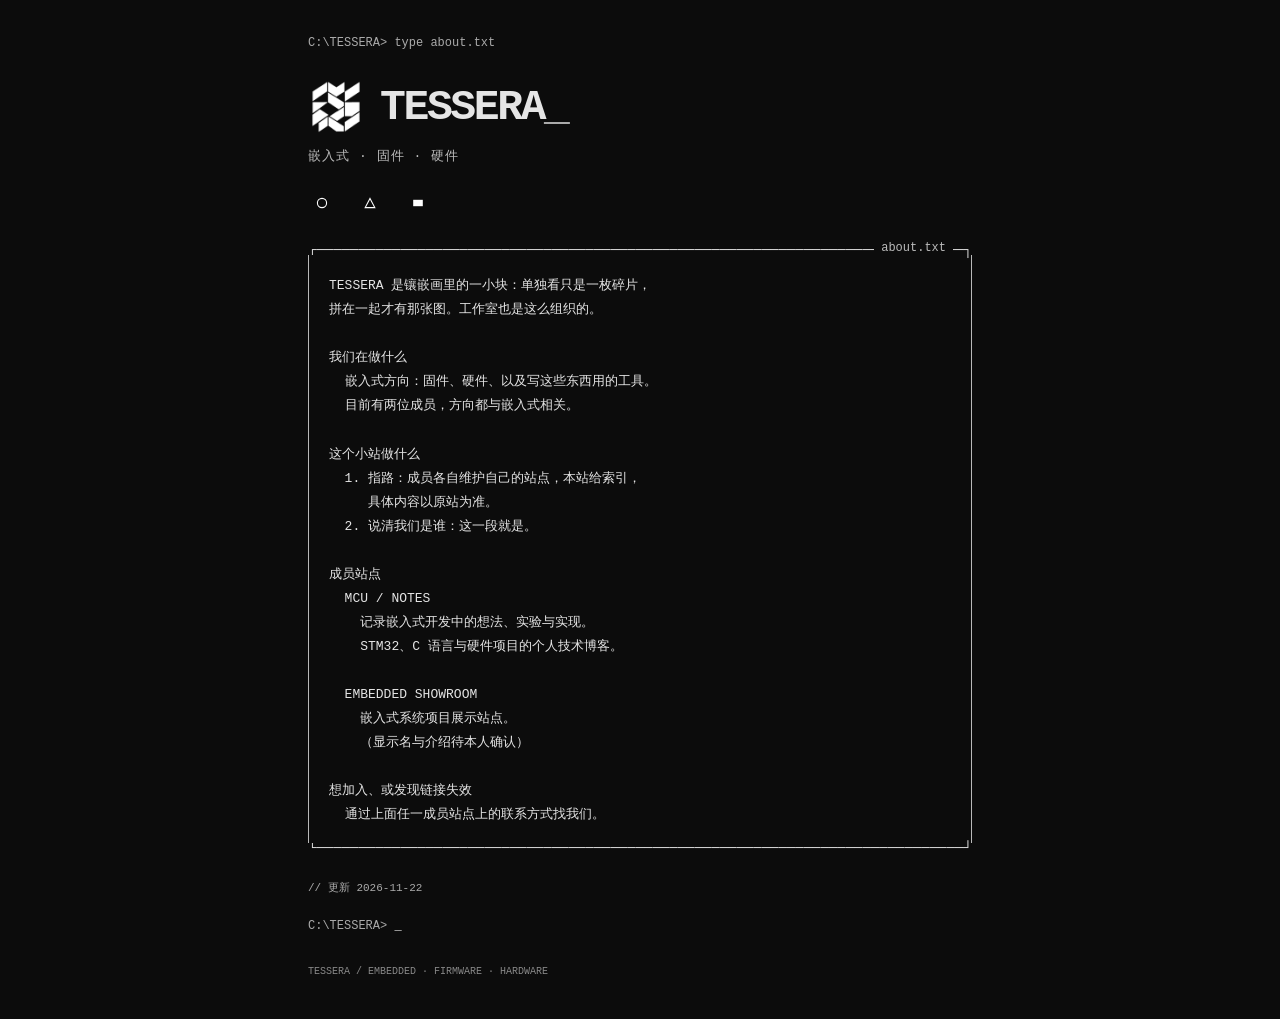
==== about.html @ 4c2f8259 "Add TESSERA studio site: home / members / about" ====
<!doctype html>
<html lang="zh-CN">
<head>
<meta charset="utf-8">
<meta name="viewport" content="width=device-width,initial-scale=1">
<meta name="theme-color" content="#0c0c0c">
<meta name="description" content="关于 TESSERA：嵌入式方向工作室的组织方式、成员站点口径与加入方式。">
<title>TESSERA</title>
<link rel="icon" href="assets/favicon.ico" sizes="any">
<link rel="icon" type="image/png" href="assets/favicon-64.png" sizes="64x64">
<link rel="apple-touch-icon" href="assets/apple-touch-icon.png">
<meta property="og:type" content="website">
<meta property="og:title" content="TESSERA">
<meta property="og:description" content="工作室的组织方式与加入方式。">
<meta property="og:image" content="assets/icon-opaque.png">
<link rel="stylesheet" href="assets/site.css">
</head>
<body>
<main>
<header>
  <p class="prompt">C:\TESSERA&gt; type about.txt</p>
  <div class="brand">
    <img class="mark" src="assets/icon.png" width="56" height="56" alt="TESSERA 标志：几何镶嵌图案">
    <h1>TESSERA<span aria-hidden="true">_</span></h1>
  </div>
  <p class="tagline">嵌入式 · 固件 · 硬件</p>
</header>

<nav class="nav" aria-label="站点导航">
  <a href="index.html" aria-label="首页"><svg viewBox="0 0 12 12" aria-hidden="true"><circle cx="6" cy="6" r="4.6"/></svg></a>
  <a href="members.html" aria-label="成员"><svg viewBox="0 0 12 12" aria-hidden="true"><path d="M6 1.4 10.8 10.6 1.2 10.6Z"/></svg></a>
  <a href="about.html" aria-label="关于" aria-current="page"><svg viewBox="0 0 12 12" aria-hidden="true"><rect x="1.2" y="2.8" width="9.6" height="6.4"/></svg></a>
</nav>

<section class="terminal-frame" aria-label="关于工作室">
<span class="frame-corners" aria-hidden="true"><i>┐</i><b>┘</b></span>
<h2 class="frame-caption">about.txt</h2>
<pre><code>TESSERA 是镶嵌画里的一小块：单独看只是一枚碎片，
拼在一起才有那张图。工作室也是这么组织的。

我们在做什么
  嵌入式方向：固件、硬件、以及写这些东西用的工具。
  目前有两位成员，方向都与嵌入式相关。

这个小站做什么
  1. 指路：成员各自维护自己的站点，本站给索引，
     具体内容以原站为准。
  2. 说清我们是谁：这一段就是。

成员站点
  MCU / NOTES
    记录嵌入式开发中的想法、实验与实现。
    STM32、C 语言与硬件项目的个人技术博客。

  EMBEDDED SHOWROOM
    嵌入式系统项目展示站点。
    （显示名与介绍待本人确认）

想加入、或发现链接失效
  通过上面任一成员站点上的联系方式找我们。</code></pre>
</section>

<footer>
  <p class="meta">// 更新 2026-11-22</p>
  <p class="prompt">C:\TESSERA&gt; <span class="cursor" aria-hidden="true">_</span></p>
  <p class="colophon">TESSERA / EMBEDDED · FIRMWARE · HARDWARE</p>
</footer>
</main>
</body>
</html>
---- assets/site.css ----
:root{color-scheme:dark;background:#0c0c0c;color:#e5e5e5;font-family:Consolas,"SFMono-Regular","Liberation Mono","Noto Sans Mono CJK SC",monospace;font-synthesis:none}
*{box-sizing:border-box}
body{margin:0}
main{width:min(100%,720px);margin:auto;padding:34px 28px 38px}
p,h1,h2{margin:0}
.prompt{font-size:12px;line-height:1.6;color:#aaa;overflow-wrap:anywhere}
h1{font-size:clamp(26px,5.5vw,43px);letter-spacing:-.055em;line-height:1.1;margin:0;white-space:nowrap}
h1 span{color:#aaa}
.brand{display:flex;align-items:center;gap:16px;margin:26px 0 12px}
.mark{width:56px;height:56px;flex:0 0 auto;display:block}
.tagline{font-size:13px;letter-spacing:.08em;color:#bbb;margin-bottom:22px}

/* 导航：只有形状，没有文字和下划线
   白实心 = 当前页；白色描边 = 其他页 */
.nav{display:flex;flex-wrap:wrap;align-items:center;gap:20px;margin:2px 0 30px;padding:0;list-style:none}
.nav a{display:inline-flex;align-items:center;justify-content:center;width:28px;height:28px;padding:0;color:#fff;text-decoration:none}
.nav a:hover{background:#e5e5e5;color:#0c0c0c}
.nav a:focus-visible{outline:1px dashed #fff;outline-offset:4px}
.nav svg{width:12px;height:12px;display:block;fill:currentColor;stroke:none}
.nav a:not([aria-current="page"]) svg{fill:none;stroke:currentColor;stroke-width:1.1}

.terminal-frame{position:relative;border:1px solid #b9b9b9;padding:24px 20px 21px;margin-bottom:30px}
.terminal-frame:before,.terminal-frame:after{position:absolute;left:-1px;right:-1px;height:10px;line-height:10px;pointer-events:none;color:#ddd;font:14px/10px monospace;background:#0c0c0c;overflow:hidden;white-space:nowrap;letter-spacing:0}
.terminal-frame:before{content:"┌───────────────────────────────────────────────────────────────────────────────────────────────┐";top:-5px}
.terminal-frame:after{content:"└───────────────────────────────────────────────────────────────────────────────────────────────┘";bottom:-5px}
.frame-caption{position:absolute;top:-9px;right:18px;z-index:1;background:#0c0c0c;padding:0 7px;font-size:12px;font-weight:400;color:#bbb}
.frame-corners i,.frame-corners b{position:absolute;right:-1px;background:#0c0c0c;color:#ddd;font:14px/10px monospace;z-index:2;font-style:normal;font-weight:400;pointer-events:none}
.frame-corners i{top:-5px}
.frame-corners b{bottom:-5px}

pre{margin:0;white-space:pre-wrap;overflow-wrap:anywhere;tab-size:4;font-family:inherit;font-size:13px;line-height:1.85}
code{font-family:inherit;font-size:13px;line-height:1.85}
.comment{color:#a8a8a8}
a{color:#fff;text-decoration:underline;text-decoration-thickness:1px;text-underline-offset:4px;display:inline-block;min-height:32px;padding:4px 0;vertical-align:baseline}
a:hover{background:#e5e5e5;color:#0c0c0c}
a:focus-visible{outline:1px dashed #fff;outline-offset:4px}
.meta{font-size:11px;line-height:1.8;color:#aaa;margin-bottom:18px;overflow-wrap:anywhere}
footer{margin-top:22px}
.colophon{font-size:10px;line-height:1.8;color:#888;margin-top:27px}
.cursor{color:#eee}
@media(max-width:420px){main{padding:25px 16px 30px}.terminal-frame{padding:22px 12px 18px}code{font-size:11px;line-height:1.9}pre{font-size:11px}h1{font-size:29px}.prompt{font-size:11px}.tagline{font-size:12px}a{min-height:44px}.brand{gap:12px;margin-top:22px}.mark{width:44px;height:44px}.nav{gap:16px}.nav a{width:44px;height:44px}}
@media(max-width:340px){main{padding-inline:12px}.terminal-frame{padding-inline:9px}code{font-size:10px}h1{font-size:26px}}
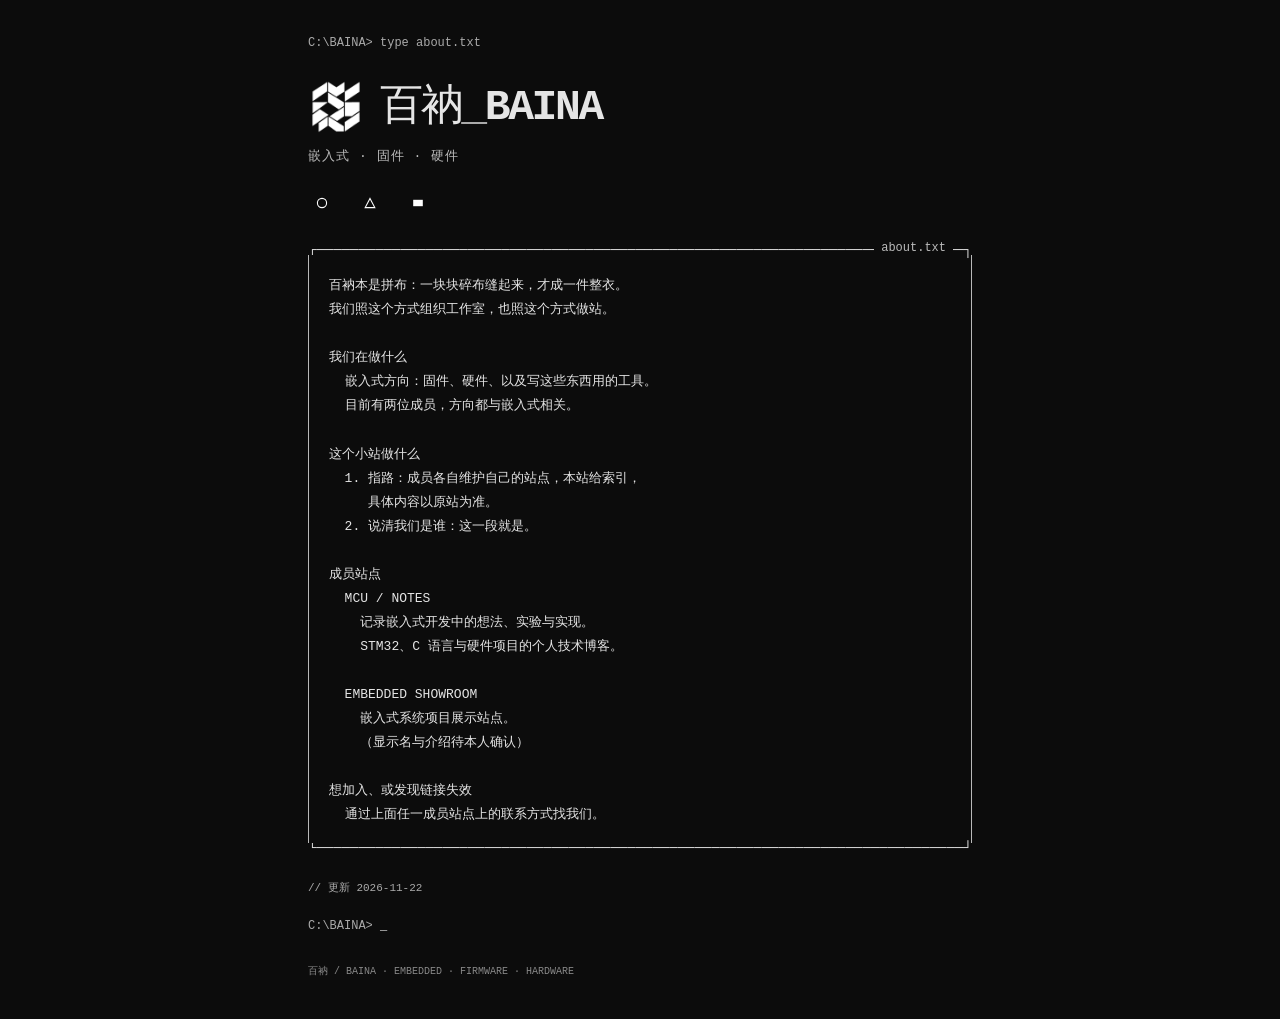
==== commit 02b4ad33: "Rename site brand to BAINA" ====
--- a/about.html
+++ b/about.html
@@ -4,13 +4,13 @@
 <meta charset="utf-8">
 <meta name="viewport" content="width=device-width,initial-scale=1">
 <meta name="theme-color" content="#0c0c0c">
-<meta name="description" content="关于 TESSERA：嵌入式方向工作室的组织方式、成员站点口径与加入方式。">
-<title>TESSERA</title>
+<meta name="description" content="关于 百衲_BAINA：嵌入式方向工作室的组织方式、成员站点口径与加入方式。">
+<title>百衲_BAINA</title>
 <link rel="icon" href="assets/favicon.ico" sizes="any">
 <link rel="icon" type="image/png" href="assets/favicon-64.png" sizes="64x64">
 <link rel="apple-touch-icon" href="assets/apple-touch-icon.png">
 <meta property="og:type" content="website">
-<meta property="og:title" content="TESSERA">
+<meta property="og:title" content="百衲_BAINA">
 <meta property="og:description" content="工作室的组织方式与加入方式。">
 <meta property="og:image" content="assets/icon-opaque.png">
 <link rel="stylesheet" href="assets/site.css">
@@ -18,10 +18,10 @@
 <body>
 <main>
 <header>
-  <p class="prompt">C:\TESSERA&gt; type about.txt</p>
+  <p class="prompt">C:\BAINA&gt; type about.txt</p>
   <div class="brand">
-    <img class="mark" src="assets/icon.png" width="56" height="56" alt="TESSERA 标志：几何镶嵌图案">
-    <h1>TESSERA<span aria-hidden="true">_</span></h1>
+    <img class="mark" src="assets/icon.png" width="56" height="56" alt="百衲 标志：几何镶嵌图案">
+    <h1>百衲<span aria-hidden="true">_</span>BAINA</h1>
   </div>
   <p class="tagline">嵌入式 · 固件 · 硬件</p>
 </header>
@@ -35,8 +35,8 @@
 <section class="terminal-frame" aria-label="关于工作室">
 <span class="frame-corners" aria-hidden="true"><i>┐</i><b>┘</b></span>
 <h2 class="frame-caption">about.txt</h2>
-<pre><code>TESSERA 是镶嵌画里的一小块：单独看只是一枚碎片，
-拼在一起才有那张图。工作室也是这么组织的。
+<pre><code>百衲本是拼布：一块块碎布缝起来，才成一件整衣。
+我们照这个方式组织工作室，也照这个方式做站。
 
 我们在做什么
   嵌入式方向：固件、硬件、以及写这些东西用的工具。
@@ -62,8 +62,8 @@
 
 <footer>
   <p class="meta">// 更新 2026-11-22</p>
-  <p class="prompt">C:\TESSERA&gt; <span class="cursor" aria-hidden="true">_</span></p>
-  <p class="colophon">TESSERA / EMBEDDED · FIRMWARE · HARDWARE</p>
+  <p class="prompt">C:\BAINA&gt; <span class="cursor" aria-hidden="true">_</span></p>
+  <p class="colophon">百衲 / BAINA · EMBEDDED · FIRMWARE · HARDWARE</p>
 </footer>
 </main>
 </body>
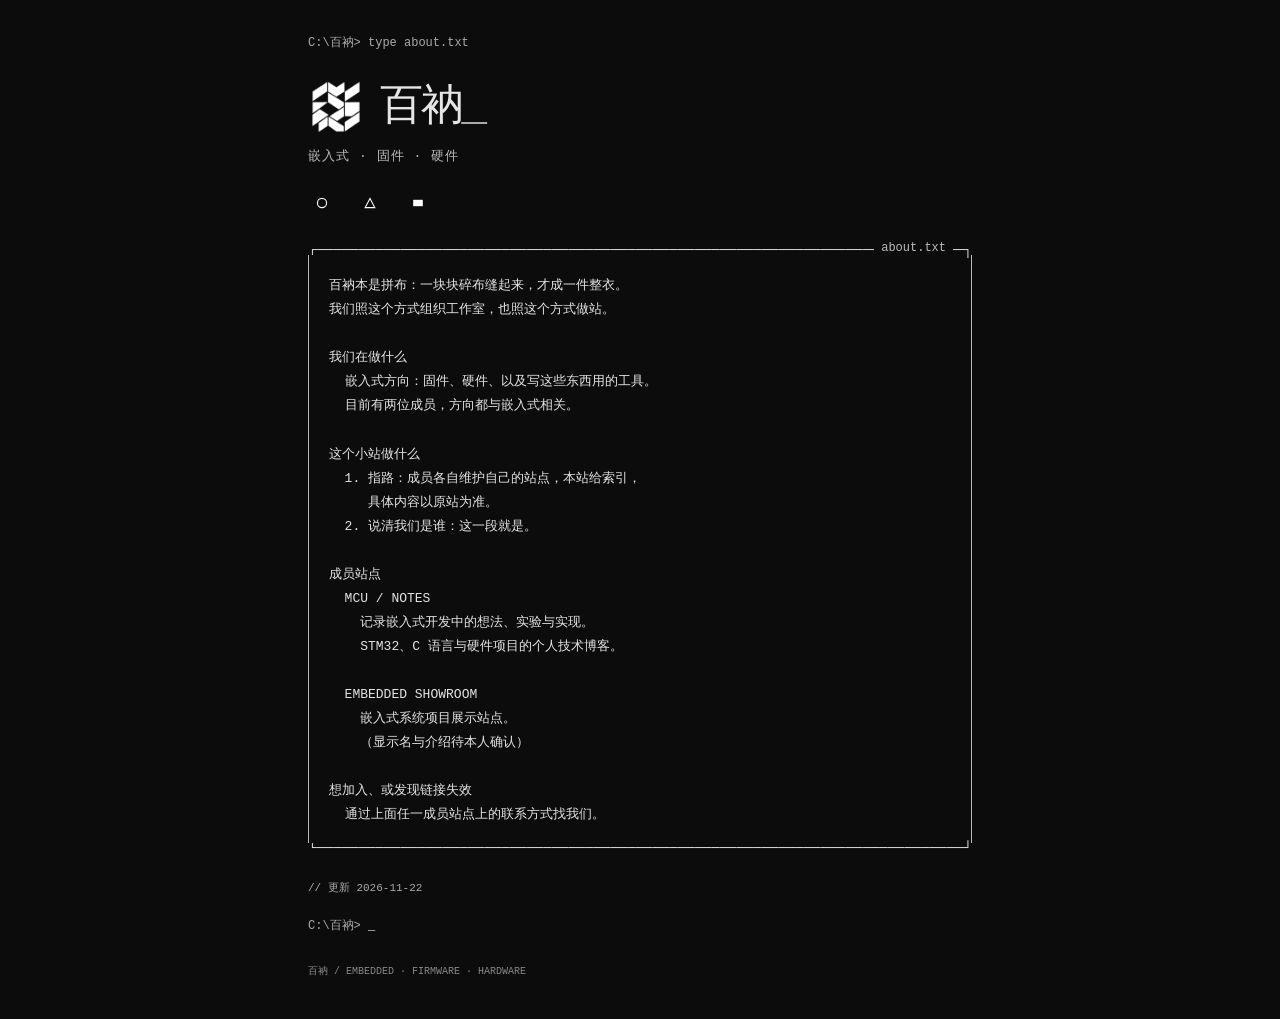
==== commit 0ca8aa83: "Rename site to BAINA-only mark" ====
--- a/about.html
+++ b/about.html
@@ -4,13 +4,13 @@
 <meta charset="utf-8">
 <meta name="viewport" content="width=device-width,initial-scale=1">
 <meta name="theme-color" content="#0c0c0c">
-<meta name="description" content="关于 百衲_BAINA：嵌入式方向工作室的组织方式、成员站点口径与加入方式。">
-<title>百衲_BAINA</title>
+<meta name="description" content="关于 百衲：嵌入式方向工作室的组织方式、成员站点口径与加入方式。">
+<title>百衲_</title>
 <link rel="icon" href="assets/favicon.ico" sizes="any">
 <link rel="icon" type="image/png" href="assets/favicon-64.png" sizes="64x64">
 <link rel="apple-touch-icon" href="assets/apple-touch-icon.png">
 <meta property="og:type" content="website">
-<meta property="og:title" content="百衲_BAINA">
+<meta property="og:title" content="百衲_">
 <meta property="og:description" content="工作室的组织方式与加入方式。">
 <meta property="og:image" content="assets/icon-opaque.png">
 <link rel="stylesheet" href="assets/site.css">
@@ -18,10 +18,10 @@
 <body>
 <main>
 <header>
-  <p class="prompt">C:\BAINA&gt; type about.txt</p>
+  <p class="prompt">C:\百衲&gt; type about.txt</p>
   <div class="brand">
     <img class="mark" src="assets/icon.png" width="56" height="56" alt="百衲 标志：几何镶嵌图案">
-    <h1>百衲<span aria-hidden="true">_</span>BAINA</h1>
+    <h1>百衲<span aria-hidden="true">_</span></h1>
   </div>
   <p class="tagline">嵌入式 · 固件 · 硬件</p>
 </header>
@@ -62,8 +62,8 @@
 
 <footer>
   <p class="meta">// 更新 2026-11-22</p>
-  <p class="prompt">C:\BAINA&gt; <span class="cursor" aria-hidden="true">_</span></p>
-  <p class="colophon">百衲 / BAINA · EMBEDDED · FIRMWARE · HARDWARE</p>
+  <p class="prompt">C:\百衲&gt; <span class="cursor" aria-hidden="true">_</span></p>
+  <p class="colophon">百衲 / EMBEDDED · FIRMWARE · HARDWARE</p>
 </footer>
 </main>
 </body>
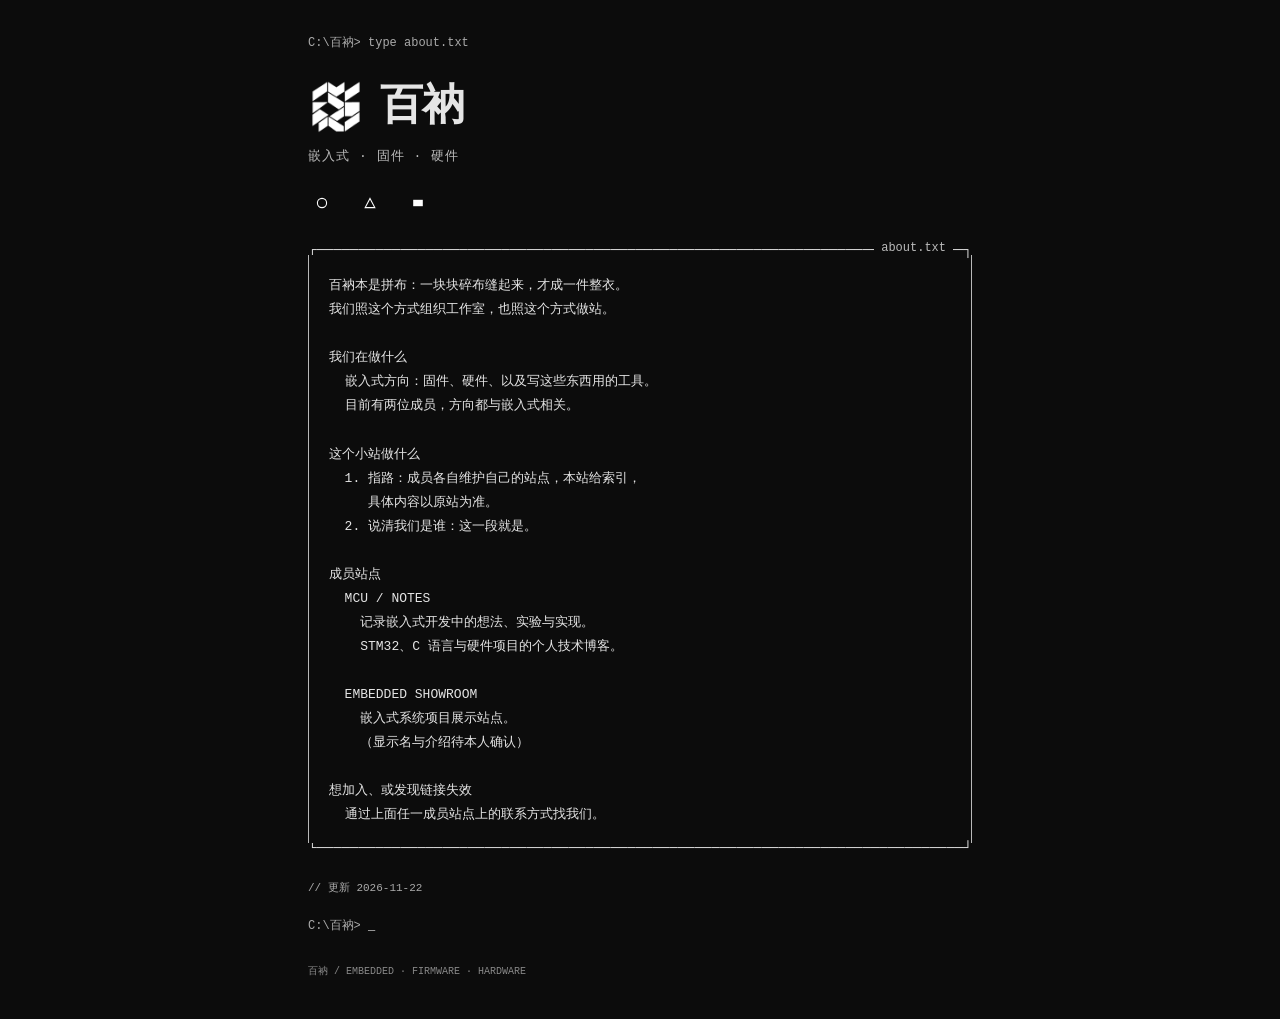
==== commit e697c246: "Drop trailing underscore from brand mark" ====
--- a/about.html
+++ b/about.html
@@ -5,12 +5,12 @@
 <meta name="viewport" content="width=device-width,initial-scale=1">
 <meta name="theme-color" content="#0c0c0c">
 <meta name="description" content="关于 百衲：嵌入式方向工作室的组织方式、成员站点口径与加入方式。">
-<title>百衲_</title>
+<title>百衲</title>
 <link rel="icon" href="assets/favicon.ico" sizes="any">
 <link rel="icon" type="image/png" href="assets/favicon-64.png" sizes="64x64">
 <link rel="apple-touch-icon" href="assets/apple-touch-icon.png">
 <meta property="og:type" content="website">
-<meta property="og:title" content="百衲_">
+<meta property="og:title" content="百衲">
 <meta property="og:description" content="工作室的组织方式与加入方式。">
 <meta property="og:image" content="assets/icon-opaque.png">
 <link rel="stylesheet" href="assets/site.css">
@@ -21,7 +21,7 @@
   <p class="prompt">C:\百衲&gt; type about.txt</p>
   <div class="brand">
     <img class="mark" src="assets/icon.png" width="56" height="56" alt="百衲 标志：几何镶嵌图案">
-    <h1>百衲<span aria-hidden="true">_</span></h1>
+    <h1>百衲</h1>
   </div>
   <p class="tagline">嵌入式 · 固件 · 硬件</p>
 </header>
--- a/assets/site.css
+++ b/assets/site.css
@@ -4,7 +4,9 @@
 main{width:min(100%,720px);margin:auto;padding:34px 28px 38px}
 p,h1,h2{margin:0}
 .prompt{font-size:12px;line-height:1.6;color:#aaa;overflow-wrap:anywhere}
-h1{font-size:clamp(26px,5.5vw,43px);letter-spacing:-.055em;line-height:1.1;margin:0;white-space:nowrap}
+/* 品牌字：Latin 用 Consolas，中文用黑体（方形无衬线）；
+   全局 font-synthesis:none 会挡掉黑体的粗体，所以 h1 单独允许合成粗 */
+h1{font-family:Consolas,"SFMono-Regular","Liberation Mono","SimHei","Heiti SC","Noto Sans SC",sans-serif;font-synthesis:weight;font-size:clamp(26px,5.5vw,43px);letter-spacing:-.02em;line-height:1.1;margin:0;white-space:nowrap}
 h1 span{color:#aaa}
 .brand{display:flex;align-items:center;gap:16px;margin:26px 0 12px}
 .mark{width:56px;height:56px;flex:0 0 auto;display:block}
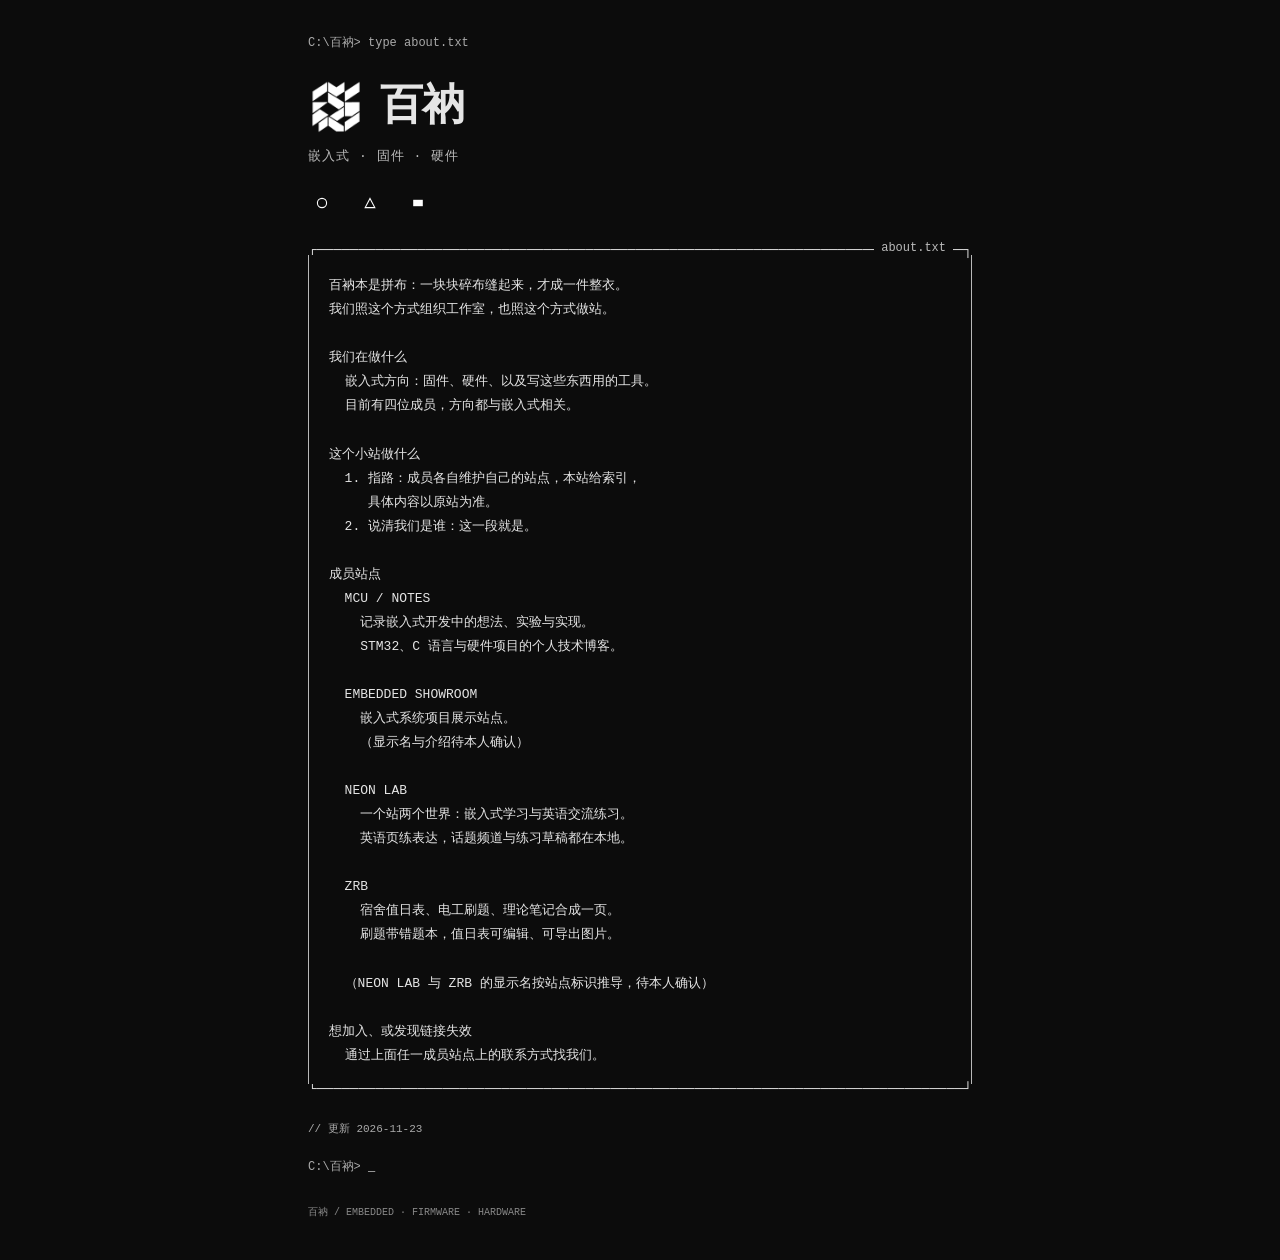
==== commit 1a4b3219: "Add NEON LAB and ZRB to member index" ====
--- a/about.html
+++ b/about.html
@@ -40,7 +40,7 @@
 
 我们在做什么
   嵌入式方向：固件、硬件、以及写这些东西用的工具。
-  目前有两位成员，方向都与嵌入式相关。
+  目前有四位成员，方向都与嵌入式相关。
 
 这个小站做什么
   1. 指路：成员各自维护自己的站点，本站给索引，
@@ -56,12 +56,22 @@
     嵌入式系统项目展示站点。
     （显示名与介绍待本人确认）
 
+  NEON LAB
+    一个站两个世界：嵌入式学习与英语交流练习。
+    英语页练表达，话题频道与练习草稿都在本地。
+
+  ZRB
+    宿舍值日表、电工刷题、理论笔记合成一页。
+    刷题带错题本，值日表可编辑、可导出图片。
+
+  （NEON LAB 与 ZRB 的显示名按站点标识推导，待本人确认）
+
 想加入、或发现链接失效
   通过上面任一成员站点上的联系方式找我们。</code></pre>
 </section>
 
 <footer>
-  <p class="meta">// 更新 2026-11-22</p>
+  <p class="meta">// 更新 2026-11-23</p>
   <p class="prompt">C:\百衲&gt; <span class="cursor" aria-hidden="true">_</span></p>
   <p class="colophon">百衲 / EMBEDDED · FIRMWARE · HARDWARE</p>
 </footer>
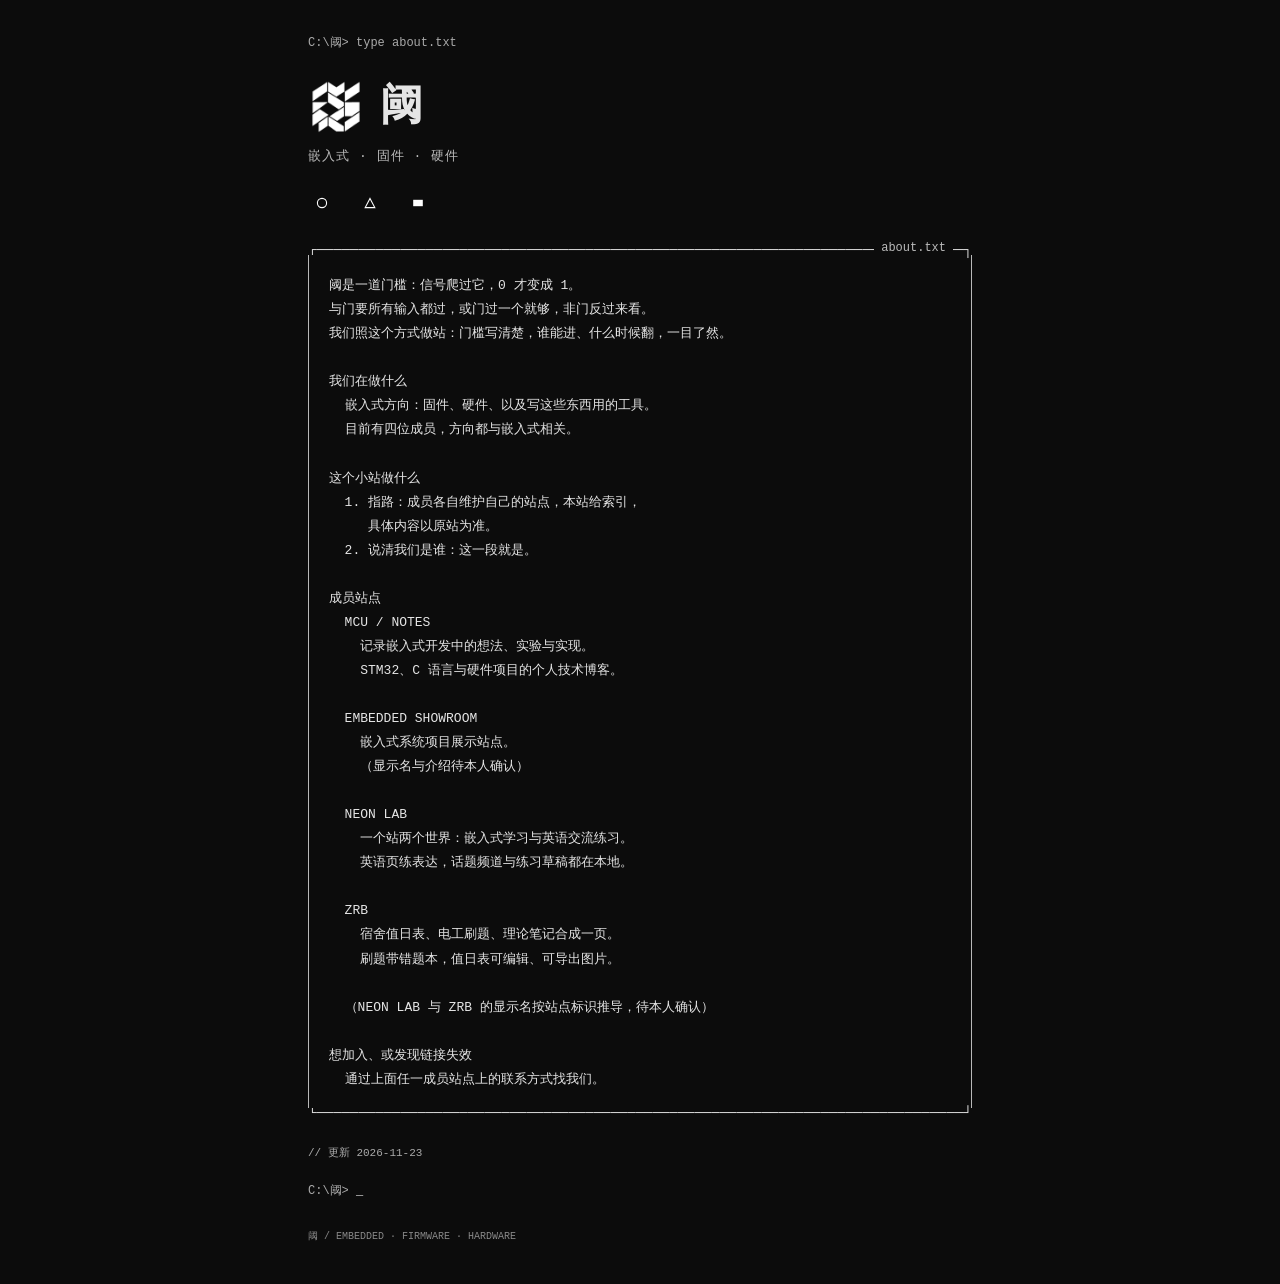
==== commit bbdc00ad: "Rename studio to 阈, after the threshold in logic gates" ====
--- a/about.html
+++ b/about.html
@@ -4,13 +4,13 @@
 <meta charset="utf-8">
 <meta name="viewport" content="width=device-width,initial-scale=1">
 <meta name="theme-color" content="#0c0c0c">
-<meta name="description" content="关于 百衲：嵌入式方向工作室的组织方式、成员站点口径与加入方式。">
-<title>百衲</title>
+<meta name="description" content="关于 阈：嵌入式方向工作室的组织方式、成员站点口径与加入方式。">
+<title>阈</title>
 <link rel="icon" href="assets/favicon.ico" sizes="any">
 <link rel="icon" type="image/png" href="assets/favicon-64.png" sizes="64x64">
 <link rel="apple-touch-icon" href="assets/apple-touch-icon.png">
 <meta property="og:type" content="website">
-<meta property="og:title" content="百衲">
+<meta property="og:title" content="阈">
 <meta property="og:description" content="工作室的组织方式与加入方式。">
 <meta property="og:image" content="assets/icon-opaque.png">
 <link rel="stylesheet" href="assets/site.css">
@@ -18,10 +18,10 @@
 <body>
 <main>
 <header>
-  <p class="prompt">C:\百衲&gt; type about.txt</p>
+  <p class="prompt">C:\阈&gt; type about.txt</p>
   <div class="brand">
-    <img class="mark" src="assets/icon.png" width="56" height="56" alt="百衲 标志：几何镶嵌图案">
-    <h1>百衲</h1>
+    <img class="mark" src="assets/icon.png" width="56" height="56" alt="阈 标志：几何镶嵌图案">
+    <h1>阈</h1>
   </div>
   <p class="tagline">嵌入式 · 固件 · 硬件</p>
 </header>
@@ -35,8 +35,9 @@
 <section class="terminal-frame" aria-label="关于工作室">
 <span class="frame-corners" aria-hidden="true"><i>┐</i><b>┘</b></span>
 <h2 class="frame-caption">about.txt</h2>
-<pre><code>百衲本是拼布：一块块碎布缝起来，才成一件整衣。
-我们照这个方式组织工作室，也照这个方式做站。
+<pre><code>阈是一道门槛：信号爬过它，0 才变成 1。
+与门要所有输入都过，或门过一个就够，非门反过来看。
+我们照这个方式做站：门槛写清楚，谁能进、什么时候翻，一目了然。
 
 我们在做什么
   嵌入式方向：固件、硬件、以及写这些东西用的工具。
@@ -72,8 +73,8 @@
 
 <footer>
   <p class="meta">// 更新 2026-11-23</p>
-  <p class="prompt">C:\百衲&gt; <span class="cursor" aria-hidden="true">_</span></p>
-  <p class="colophon">百衲 / EMBEDDED · FIRMWARE · HARDWARE</p>
+  <p class="prompt">C:\阈&gt; <span class="cursor" aria-hidden="true">_</span></p>
+  <p class="colophon">阈 / EMBEDDED · FIRMWARE · HARDWARE</p>
 </footer>
 </main>
 </body>
